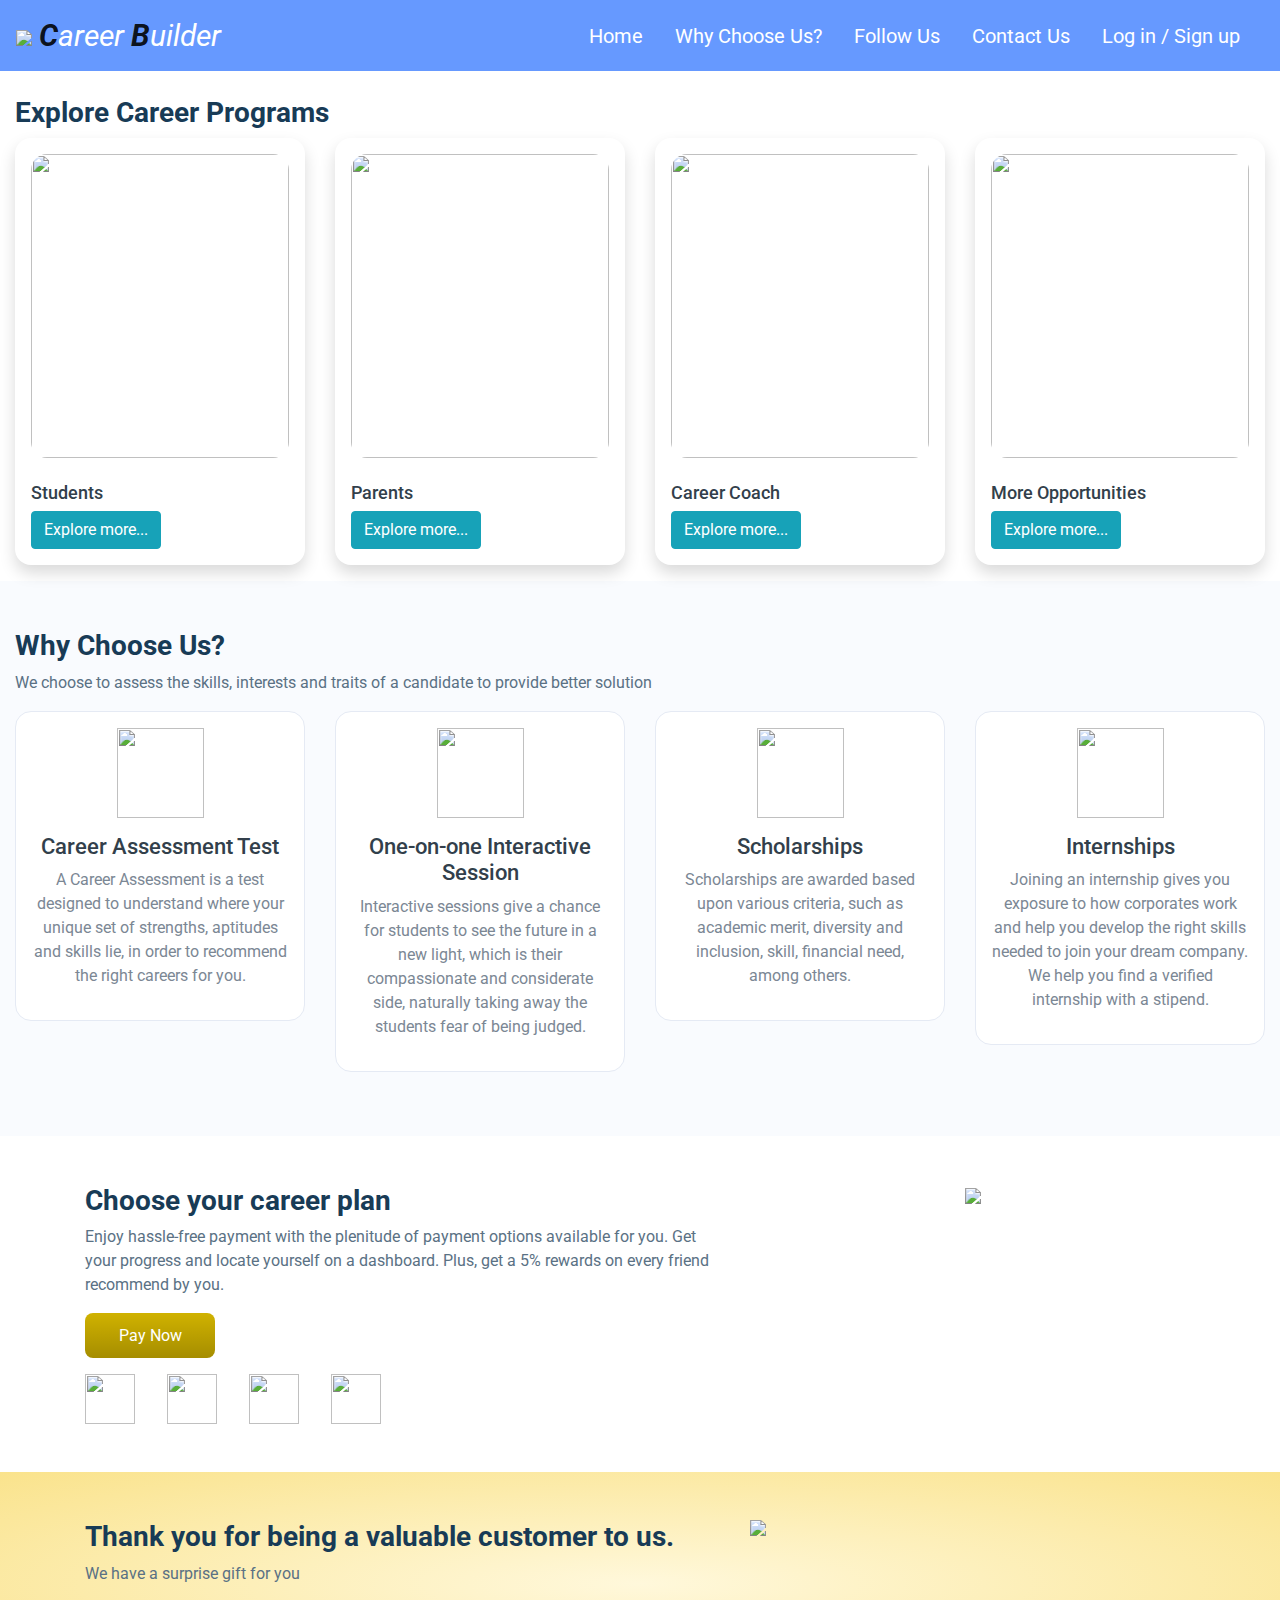
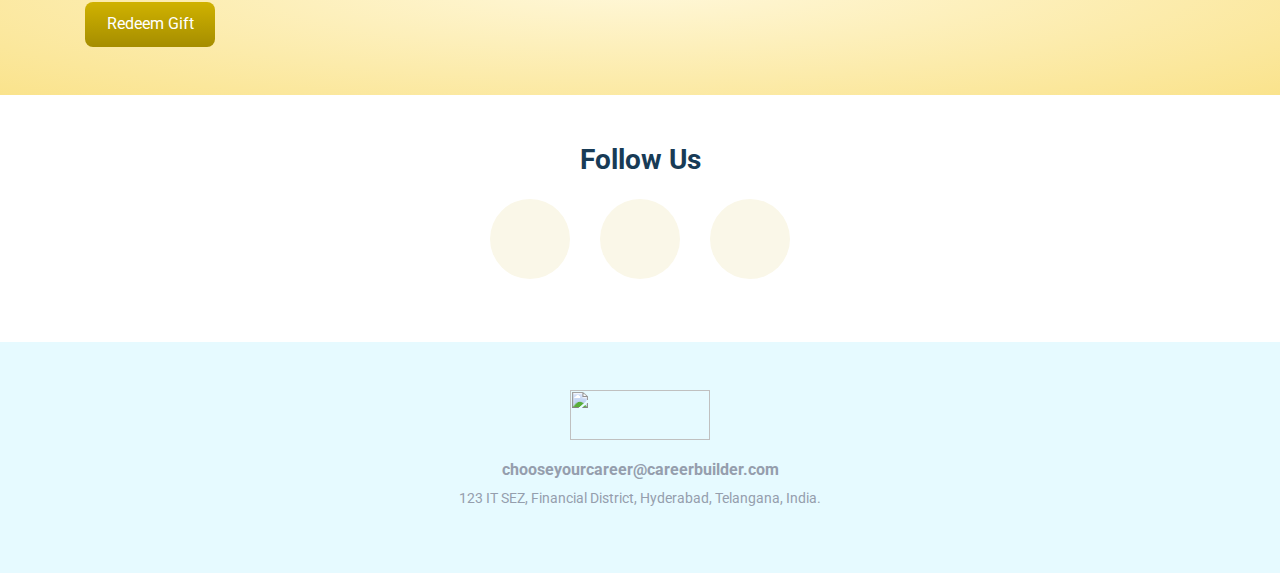
==== index.html @ df75746b "'firstcommit'" ====
<!DOCTYPE html>
<html>

<head>
    <meta charset="UTF-8">
    <meta http-equiv="X-UA-Compatible" content="IE=edge">
    <meta name="viewport" content="width=device-width, initial-scale=1.0">
    <link rel="stylesheet" href="https://stackpath.bootstrapcdn.com/bootstrap/4.5.2/css/bootstrap.min.css" integrity="sha384-JcKb8q3iqJ61gNV9KGb8thSsNjpSL0n8PARn9HuZOnIxN0hoP+VmmDGMN5t9UJ0Z" crossorigin="anonymous" />
    <script src="https://code.jquery.com/jquery-3.5.1.slim.min.js" integrity="sha384-DfXdz2htPH0lsSSs5nCTpuj/zy4C+OGpamoFVy38MVBnE+IbbVYUew+OrCXaRkfj" crossorigin="anonymous"></script>
    <script src="https://cdn.jsdelivr.net/npm/popper.js@1.16.1/dist/umd/popper.min.js" integrity="sha384-9/reFTGAW83EW2RDu2S0VKaIzap3H66lZH81PoYlFhbGU+6BZp6G7niu735Sk7lN" crossorigin="anonymous"></script>
    <script src="https://stackpath.bootstrapcdn.com/bootstrap/4.5.2/js/bootstrap.min.js" integrity="sha384-B4gt1jrGC7Jh4AgTPSdUtOBvfO8shuf57BaghqFfPlYxofvL8/KUEfYiJOMMV+rV" crossorigin="anonymous"></script>
    <script src="https://kit.fontawesome.com/a237215e72.js" crossorigin="anonymous"></script>
    <link rel="stylesheet" type="text/css" href='CSS/index.css'>
    <title>Career Builder</title>
</head>

<body>
    <div id="sectionHome">
        <nav class="navbar navbar-expand-lg navbar-light navbar-bg fixed-top">
            <a class="navbar-brand main-heading" href="#">
                <img class="website-logo" src="https://res.cloudinary.com/dtdauosrh/image/upload/v1625328373/samples/IBM/cb-logo_cua766.png" />
                <span style="font-weight:bold">C</span><span style="color:#ffffff">areer</span>
                <span style="font-weight:bold">B</span><span style="color:#ffffff">uilder</span>
            </a>
            <button class="navbar-toggler" type="button" data-toggle="collapse" data-target="#navbarNavDropdown" aria-controls="navbarNavDropdown" aria-expanded="false" aria-label="Toggle navigation">
                <span class="navbar-toggler-icon"></span>
            </button>
            <div class="collapse navbar-collapse" id="navbarNavDropdown">
                <ul class="navbar-nav ml-auto">
                    <li class="nav-item active">
                        <a class="nav-link mr-3" id="navItem1" href="#">Home<span class="sr-only">(current)</span></a>
                    </li>
                    <li class="nav-item">
                        <a class="nav-link mr-3" id="navItem2" href="#wcuSection">Why Choose Us?</a>
                    </li>
                    <li class="nav-item">
                        <a class="nav-link mr-3" id="navItem4" href="#followUsSection">Follow Us</a>
                    </li>
                    <li class="nav-item">
                        <a class="nav-link mr-3" id="navItem3" href="#contactUsSection">Contact Us</a>
                    </li>
                    <li class="nav-item">
                        <a class="nav-link mr-3" id="navItem5" data-toggle="modal" data-target="#exampleModal" href="#staticBackdrop">Log in / Sign up</a>
                    </li>
                </ul>
            </div>
        </nav>
        <div class="modal fade" id="exampleModal" tabindex="-1" aria-labelledby="exampleModalLabel" aria-hidden="true">
            <div class="modal-dialog">
                <div class="modal-content">
                    <div class="modal-body">
                        <form class="m-3" id="userLogin">
                            <div class="form-group row">
                                <div class="col-sm-10">
                                    <input type="password" placeholder="Username" class="form-control" id="username">
                                    <p class="errorMessage" id="usernameErrMsg"></p>
                                </div>
                            </div>
                            <div class="form-group row">
                                <div class="col-sm-10">
                                    <input type="password" placeholder="Password" class="form-control" id="password">
                                    <p class="errorMessage" id="passwordErrMsg"></p>
                                </div>
                                <div class="form-group row m-3">
                                    <a href="#" data-toggle="modal" data-target="#staticBackdrop" class="pswd-fyp mr-5"> Creat Your Account</a>
                                    <a href="#" class="pswd-fyp"> Forget Your Password?</a>
                                </div>
                            </div>
                            <button type="submit" class="btn btn-primary">Log in</button>
                        </form>
                    </div>
                </div>
            </div>
        </div>
        <div class="modal fade" id="staticBackdrop" data-backdrop="static" data-keyboard="false" tabindex="-1" aria-labelledby="staticBackdropLabel" aria-hidden="true">
            <div class="modal-dialog">
                <div class="modal-content">
                    <div class="modal-header">
                        <h5 class="modal-title" id="staticBackdropLabel">Create Your Account</h5>
                        <button type="button" class="close" data-dismiss="modal" aria-label="Close">
                            <span aria-hidden="true">&times;</span>
                        </button>
                    </div>
                    <div class="modal-body">
                        <form id="userForm">
                            <div class="mb-3">
                                <label for="name">Full Name</label>
                                <input type="text" class="form-control" id="name">
                                <p class="errorMessage" id="nameErrMsg"></p>
                            </div>
                            <div class="mb-3">
                                <label for="name">Email</label>
                                <input type="text" class="form-control" id="email">
                                <p class="errorMessage" id="emailErrMsg"></p>
                            </div>
                            <div class="mb-3">
                                <label for="mobile">Mobile Number</label>
                                <input type="text" class="form-control" id="mobile">
                                <p class="errorMessage" id="mobileErrMsg"></p>
                            </div>
                            <div class="mb-3">
                                <label for="pswd">Password</label>
                                <input type="password" class="form-control" id="pswd">
                                <p class="errorMessage" id="pswdErrMsg"></p>
                            </div>
                            <div class="mb-3">
                                <h1 class="gender-field-heading">Gender</h1>
                                <input type="radio" id="genderMale" name="gender" value="Male" checked />
                                <label for="genderMale">Male</label>
                                <input type="radio" id="genderFemale" name="gender" value="Female" class="ml-2" />
                                <label for="genderFemale">Female</label>
                            </div>
                            <div class="mb-3">
                                <label for="category">Category</label>
                                <select id="category" class="form-control">
                                    <option value="Student" selected>Student</option>
                                    <option value="Parent">Parent/Guardian</option>
                                    <option value="Career Counsellor">Career Counsellor</option>
                                </select>
                            </div>
                            <div class="mb-3">
                                <label for="education">Educational Background</label>
                                <select id="education" class="form-control">
                                    <option value="BeforeSSC">Class (1-9)</option>
                                    <option value="SSC">SSC</option>
                                    <option value="ITI">ITI</option>
                                    <option value="Polytechnic">Polytechnic</option>
                                    <option value="Intermediate">Intermediate</option>
                                    <option value="Degree">Degree</option>
                                    <option value="B.tech" selected>B.tech</option>
                                    <option value="M.tech">M.tech</option>
                                    <option value="MS">MS</option>
                                    <option value="WorkingProfessional">Working Professional</option>
                                    <option value="MS">NA</option>
                                </select>
                            </div>
                            <div class="mb-3">
                                <label for="interest">Interests</label>
                                <select id="interest" class="form-control">
                                    <option value="FrontEnd">FrontEnd Developer</option>
                                    <option value="BackEnd">BackEnd Developer</option>
                                </select>
                            </div>
                            <div class="mb-3">
                                <label for="location">Select Your Country</label>
                                <select id="location" class="form-control">
                                    <option value="India" selected>India</option>
                                </select>
                            </div>
                            <div class="mb-3">
                                <label for="location">Select Your State</label>
                                <select id="location" class="form-control">
                                    <option value="AndhraPradesh" selected>Andhra Pradesh</option>
                                    <option value="Telangana">Telangana</option>
                                </select>
                            </div>
                            <button type="submit" class="btn btn-primary">Sign Up</button>
                        </form>
                    </div>
                </div>
            </div>
        </div>
        <div class="explore-program-section mt-5 pt-5" id="exploreProgramSection">
            <div class="container-fluid">
                <div class="row">
                    <div class="col-12">
                        <h1 class="program-section-heading">
                            Explore Career Programs
                        </h1>
                    </div>
                    <div class="col-12 col-md-6 col-lg-3">
                        <div class="shadow program-item-card p-3 mb-3">
                            <img src="https://res.cloudinary.com/dtdauosrh/image/upload/v1625376583/samples/IBM/study-abroad-students_zdgpfl.jpg" class="program-item-image w-100" />
                            <h1 class="program-card-title">
                                Students
                            </h1>
                            <button class="button btn btn-info" onclick="display('sectionStudents')">Explore more...</button>
                        </div>
                    </div>
                    <div class="col-12 col-md-6 col-lg-3">
                        <div class="shadow program-item-card p-3 mb-3">
                            <img src="https://res.cloudinary.com/dtdauosrh/image/upload/v1625377752/samples/IBM/Lead-Like-a-Parent_wvlkuf.jpg" class="program-item-image w-100" />
                            <h1 class="program-card-title">
                                Parents
                            </h1>
                            <button class="button btn btn-info" onclick="display('sectionParents')">Explore more...</button>
                        </div>
                    </div>
                    <div class="col-12 col-md-6 col-lg-3">
                        <div class="shadow program-item-card p-3 mb-3">
                            <img src="https://res.cloudinary.com/dtdauosrh/image/upload/v1625378254/samples/IBM/primary-focus-career-coaching-vs-career-counseling_vxppxz.jpg" class="program-item-image w-100" />
                            <h1 class="program-card-title">
                                Career Coach
                            </h1>
                            <button class="button btn btn-info" onclick="display('sectionCareerCoach')">Explore more...</button>
                        </div>
                    </div>
                    <div class="col-12 col-md-6 col-lg-3">
                        <div class="shadow program-item-card p-3 mb-3">
                            <img src="https://res.cloudinary.com/dtdauosrh/image/upload/v1625378415/samples/IBM/imh-explore-more_ttbery.svg" class="program-item-image w-100" />
                            <h1 class="program-card-title">
                                More Opportunities
                            </h1>
                            <button class="button btn btn-info" onclick="display('sectionMoreOpportunities')">Explore more...</button>
                        </div>
                    </div>
                </div>
            </div>

        </div>
        <div class="wcu-section pt-5 pb-5" id="wcuSection">
            <div class="container-fluid">
                <div class="row">
                    <div class="col-12">
                        <h1 class="wcu-section-heading">
                            Why Choose Us?
                        </h1>
                        <p class="wcu-section-description">
                            We choose to assess the skills, interests and traits of a candidate to provide better solution
                        </p>
                    </div>
                    <div class="col-12 col-md-6 col-lg-3">
                        <div class="wcu-card p-3 mb-3">
                            <img src="https://res.cloudinary.com/dtdauosrh/image/upload/v1625381685/samples/IBM/evaluation-portable-network-graphics-educational-assessment-computer-icons-clip-art-png-favpng-9wfQTrhpx3eKTep29E6pcKZtE_r5j3ay-removebg-preview_dqf1rl.png" class="wcu-card-image" />
                            <h1 class="wcu-card-title mt-3">Career Assessment Test</h1>
                            <p class="wcu-card-description">
                                A Career Assessment is a test designed to understand where your unique set of strengths, aptitudes and skills lie, in order to recommend the right careers for you.
                            </p>
                        </div>
                    </div>
                    <div class="col-12 col-md-6 col-lg-3">
                        <div class="wcu-card p-3 mb-3">
                            <img src="https://res.cloudinary.com/dtdauosrh/image/upload/v1625382398/samples/IBM/meeting-1019995_640_dfltmu.jpg" class="wcu-card-image" />
                            <h1 class="wcu-card-title mt-3">One-on-one Interactive Session</h1>
                            <p class="wcu-card-description">
                                Interactive sessions give a chance for students to see the future in a new light,
                                which is their compassionate and considerate side, naturally taking away the students
                                fear of being judged.
                            </p>
                        </div>
                    </div>
                    <div class="col-12 col-md-6 col-lg-3">
                        <div class="wcu-card p-3 mb-3">
                            <img src="https://res.cloudinary.com/dtdauosrh/image/upload/v1625382787/samples/IBM/cfbad01bc4399275d8f197ccfbc4c17c_yxrqah.png" class="wcu-card-image" />
                            <h1 class="wcu-card-title mt-3">Scholarships</h1>
                            <p class="wcu-card-description">
                                Scholarships are awarded based upon various criteria, such as academic merit, diversity and inclusion, skill, financial need, among others.
                            </p>
                        </div>
                    </div>
                    <div class="col-12 col-md-6 col-lg-3">
                        <div class="wcu-card p-3 mb-3">
                            <img src="https://res.cloudinary.com/dtdauosrh/image/upload/v1625383271/samples/IBM/basic-rgb-136489451_uy06rx.jpg" class="wcu-card-image" />
                            <h1 class="wcu-card-title mt-3">Internships</h1>
                            <p class="wcu-card-description">
                                Joining an internship gives you exposure to how corporates work
                                and help you develop the right skills needed to join your dream
                                company. We help you find a verified internship with a stipend.
                            </p>
                        </div>
                    </div>
                </div>
            </div>
        </div>
        <div class="best-deal-section pt-5 pb-5" id="bestDealsection">
            <div class="container">
                <div class="row">
                    <div class="col-12 col-md-5 order-1 order-md-2">
                        <div class="text-center">
                            <img src="https://res.cloudinary.com/dtdauosrh/image/upload/v1625386886/17032066-3d-best-deal-button-click-here-block-text-over-white-background_iqfb8q.jpg" class="best-deal-section-img" />
                        </div>
                    </div>
                    <div class="col-12 col-md-7 order-2 order-md-1">
                        <h1 class="best-deal-section-heading">
                            Choose your career plan
                        </h1>
                        <p class="best-deal-section-description">
                            Enjoy hassle-free payment with the plenitude of payment options
                            available for you. Get your progress and locate yourself on a
                            dashboard. Plus, get a 5% rewards on every friend recommend by you.
                        </p>
                        <button class="custom-button">Pay Now</button>
                        <div class="mt-3">
                            <img src="https://d1tgh8fmlzexmh.cloudfront.net/ccbp-responsive-website/visa-card-img.png" class="payment-card-img" />
                            <img src="https://d1tgh8fmlzexmh.cloudfront.net/ccbp-responsive-website/master-card-img.png" class="payment-card-img" />
                            <img src="https://d1tgh8fmlzexmh.cloudfront.net/ccbp-responsive-website/paypal-card-img.png" class="payment-card-img" />
                            <img src="https://d1tgh8fmlzexmh.cloudfront.net/ccbp-responsive-website/american-express-img.png" class="payment-card-img" />
                        </div>
                    </div>
                </div>
            </div>
        </div>
        <div class="thanking-customers-section pt-5 pb-5">
            <div class="container">
                <div class="row">
                    <div class="col-12 col-md-7 d-flex flex-column justify-content-center">
                        <h1 class="thanking-customers-section-heading">
                            Thank you for being a valuable customer to us.
                        </h1>
                        <p class="thanking-customers-section-description">
                            We have a surprise gift for you
                        </p>
                        <div class="d-md-none">
                            <img src="https://d1tgh8fmlzexmh.cloudfront.net/ccbp-responsive-website/thanking-customers-section-img.png" class="thanking-customers-section-img" />
                        </div>
                        <div>
                            <!-- Button trigger modal -->
                            <button type="button" class="custom-button" data-toggle="modal" data-target="#exampleModal">
                                Redeem Gift
                            </button>

                            <!-- Modal -->
                            <div class="modal fade" id="exampleModal" tabindex="-1" aria-labelledby="exampleModalLabel" aria-hidden="true">
                                <div class="modal-dialog mt-5">
                                    <div class="modal-content">
                                        <div class="modal-header">
                                            <h5 class="modal-title thanking-customers-section-modal-title" id="exampleModalLabel">Gift Voucher</h5>
                                            <button type="button" class="close" data-dismiss="modal" aria-label="Close">
                                                <span aria-hidden="true">&times;</span>
                                            </button>
                                        </div>
                                        <div class="modal-body">
                                            <img src="https://d1tgh8fmlzexmh.cloudfront.net/ccbp-responsive-website/gift-voucher-img.png" class="w-100" />
                                        </div>
                                        <div class="modal-footer">
                                            <button type="button" class="btn btn-secondary" data-dismiss="modal">Close</button>
                                        </div>
                                    </div>
                                </div>
                            </div>
                        </div>
                    </div>
                    <div class="col-12 col-md-5 d-none d-md-block">
                        <img src="https://d1tgh8fmlzexmh.cloudfront.net/ccbp-responsive-website/thanking-customers-section-img.png" class="thanking-customers-section-img" />
                    </div>
                </div>
            </div>
        </div>
        <div class="follow-us-section pt-5 pb-5" id="followUsSection">
            <div class="container">
                <div class="row">
                    <div class="col-12">
                        <h1 class="follow-us-section-heading">Follow Us</h1>
                    </div>
                    <div class="col-12">
                        <div class="d-flex flex-row justify-content-center">
                            <div class="follow-us-icon-container">
                                <i class="fab fa-twitter icon"></i>
                            </div>
                            <div class="follow-us-icon-container">
                                <i class="fab fa-instagram icon"></i>
                            </div>
                            <div class="follow-us-icon-container">
                                <i class="fab fa-facebook icon"></i>
                            </div>
                        </div>
                    </div>
                </div>
            </div>
        </div>
        <div class="footer-section pt-5 pb-5" id="contactUsSection">
            <div class="container">
                <div class="row">
                    <div class="col-12 text-center">
                        <img src="https://res.cloudinary.com/dtdauosrh/image/upload/v1625384901/careerbuilder_logo_rx8w4p.png" class="career-builder-logo" />
                        <h1 class="footer-section-mail-id">chooseyourcareer@careerbuilder.com</h1>
                        <p class="footer-section-address">
                            123 IT SEZ, Financial District, Hyderabad, Telangana, India.
                        </p>
                    </div>
                </div>
            </div>
        </div>
    </div>
    <script type="text/javascript" src="https://d1tgh8fmlzexmh.cloudfront.net/ccbp-static-website/js/ccbp-ui-kit.js"></script>
</body>

</html>
---- CSS/index.css ----
@import url('https://fonts.googleapis.com/css2?family=Bree+Serif&family=Caveat:wght@400;700&family=Lobster&family=Monoton&family=Open+Sans:ital,wght@0,400;0,700;1,400;1,700&family=Playfair+Display+SC:ital,wght@0,400;0,700;1,700&family=Playfair+Display:ital,wght@0,400;0,700;1,700&family=Roboto:ital,wght@0,400;0,700;1,400;1,700&family=Source+Sans+Pro:ital,wght@0,400;0,700;1,700&family=Work+Sans:ital,wght@0,400;0,700;1,700&display=swap');

.main-heading {
    font-family: "Roboto";
    font-style: italic;
    font-size: 30px;
    color: blue;
}

.navbar-bg {
    background-color: #6699ff;
}

.website-logo {
    width: 50px;
}

#navItem1 {
    color: #ffffff;
    font-family: 'Roboto';
    font-size: 20px;
}

#navItem2 {
    color: #ffffff;
    font-family: 'Roboto';
    font-size: 20px;
}

#navItem3 {
    color: #ffffff;
    font-family: 'Roboto';
    font-size: 20px;
}

#navItem4 {
    color: #ffffff;
    font-family: 'Roboto';
    font-size: 20px;
}

#navItem5 {
    color: #ffffff;
    font-family: 'Roboto';
    font-size: 20px;
}

.contact-us {
    border-style: none;
}

.bg-parents {
    background-color: #eb3458;
}

.img-parents {
    width: 270px;
}

.errorMessage {
    font-family: "Roboto";
    font-size: 14px;
    color: #dc3545;
}

.gender-field-heading {
    font-size: 18px;
    color: #212529;
    margin-bottom: 10px;
}

.pswd-fyp {
    font-family: 'Roboto';
    font-size: 13px;
    color: #000000;
}

.program-item-card {
    border-radius: 16px;
}

.program-item-link {
    color: #d0b200;
    font-family: 'Roboto';
    font-weight: 500;
    font-size: 14px;
}

.program-card-title {
    color: #323f4b;
    font-family: 'Roboto';
    font-weight: 500;
    font-size: 18px;
    margin-top: 24px;
}

.program-item-image {
    border-radius: 16px;
    width: 290px;
    height: 304px;
}

.program-section-heading {
    font-family: 'Roboto';
    font-weight: 700;
    font-size: 28px;
    color: #183b56;
}

.explore-program-section {
    background-color: white;
}

.wcu-card-description {
    font-family: 'Roboto';
    font-size: 16px;
    color: #7b8794;
}

.wcu-card-title {
    font-family: 'Roboto';
    font-size: 22px;
    font-weight: 500;
    color: #323f4b;
}

.wcu-card-image {
    height: 90px;
    width: 87px;
}

.wcu-card {
    background-color: white;
    text-align: center;
    border-style: solid;
    border-width: 1px;
    border-color: #e5eaf4;
    border-radius: 16px;
}

.wcu-section-description {
    font-family: 'Roboto';
    font-size: 16px;
    color: #5a7184;
}

.wcu-section-heading {
    font-family: 'Roboto';
    font-size: 28px;
    font-weight: 700;
    color: #183b56;
}

.wcu-section {
    background-color: #f9fbfe;
}

.follow-us-section {
    background-color: white;
}

.follow-us-section-heading {
    text-align: center;
    color: #183b56;
    font-family: "Roboto";
    font-size: 28px;
    font-weight: 700;
}

.follow-us-icon-container {
    background-color: #faf7e8;
    width: 80px;
    height: 80px;
    border-radius: 40px;
    margin: 15px;
    padding: 22px 16px 14px 22px;
}

.icon {
    color: #d0b200;
    font-size: 35px;
}

.footer-section {
    background-color: #e6faff;
}

.footer-section-mail-id {
    color: #959ead;
    font-family: "Roboto";
    font-weight: bold;
    font-size: 16px;
    margin-top: 20px;
}

.footer-section-address {
    color: #959ead;
    font-family: "Roboto";
    font-size: 14px;
}

.career-builder-logo {
    width: 140px;
    height: 50px;
}

.thanking-customers-section {
    background-image: radial-gradient(#fff8db, #fae38c);
}

.thanking-customers-section-heading {
    color: #183b56;
    font-family: "Roboto";
    font-size: 28px;
    font-weight: 700;
}

.thanking-customers-section-description {
    color: #5a7184;
    font-family: "Roboto";
    font-size: 16px;
}

.thanking-customers-section-img {
    width: 270px;
    margin-bottom: 20px;
}

.thanking-customers-section-modal-title {
    color: #d0b200;
    font-weight: 800;
}

.custom-button {
    color: white;
    background-image: linear-gradient(#d0b200, #a58d00);
    width: 130px;
    height: 45px;
    border-width: 0;
    border-radius: 8px;
    margin-right: 10px;
}

.best-deal-section {
    background-color: white;
}

.best-deal-section-img {
    width: 270px;
}

.best-deal-section-heading {
    color: #183b56;
    font-family: "Roboto";
    font-size: 28px;
    font-weight: 700;
}

.best-deal-section-description {
    color: #5a7184;
    font-family: "Roboto";
    font-size: 16px;
}

.payment-card-img {
    width: 50px;
    height: 50px;
    margin-right: 28px;
}

.custom-button {
    color: white;
    background-color: #d0b200;
    width: 130px;
    height: 45px;
    border-width: 0;
    border-radius: 8px;
    margin-right: 10px;
}
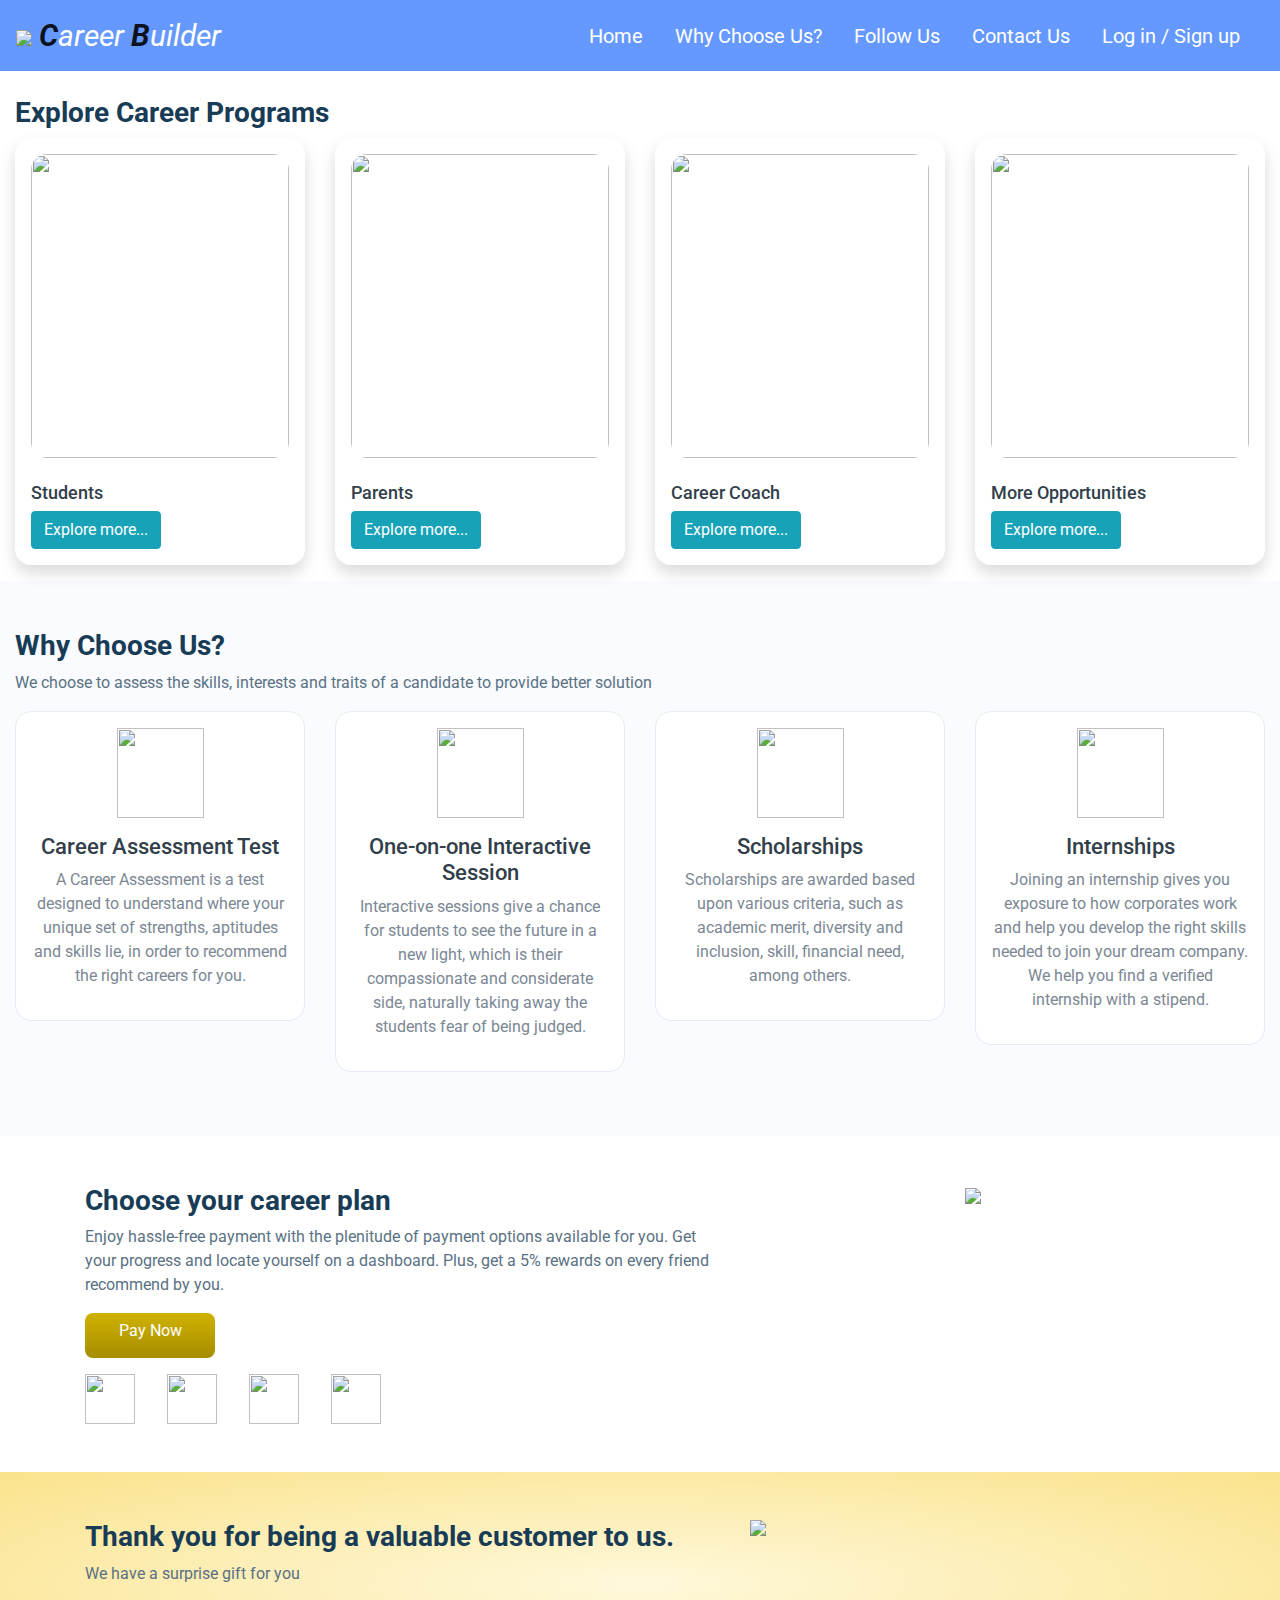
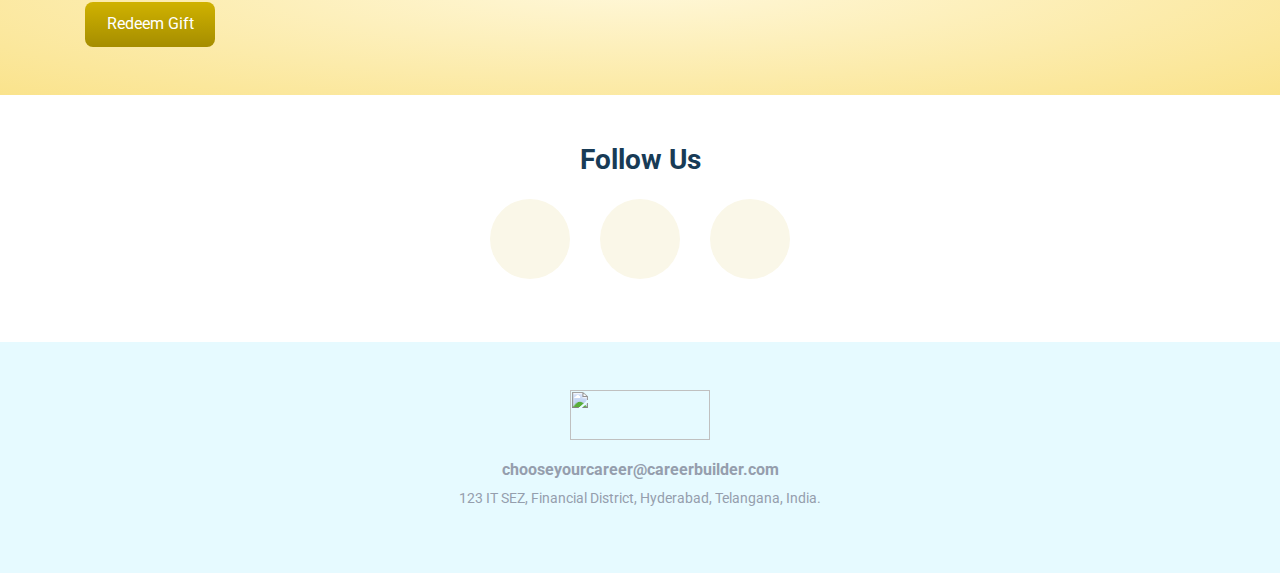
==== commit 599e8f00: "adding payment page" ====
--- a/index.html
+++ b/index.html
@@ -11,6 +11,8 @@
     <script src="https://stackpath.bootstrapcdn.com/bootstrap/4.5.2/js/bootstrap.min.js" integrity="sha384-B4gt1jrGC7Jh4AgTPSdUtOBvfO8shuf57BaghqFfPlYxofvL8/KUEfYiJOMMV+rV" crossorigin="anonymous"></script>
     <script src="https://kit.fontawesome.com/a237215e72.js" crossorigin="anonymous"></script>
     <link rel="stylesheet" type="text/css" href='CSS/index.css'>
+    <!--<script src="./JS/index.js" defer></script>-->
+    <script src="./JS/UserForm.js" defer></script>
     <title>Career Builder</title>
 </head>
 
@@ -39,8 +41,11 @@
                     <li class="nav-item">
                         <a class="nav-link mr-3" id="navItem3" href="#contactUsSection">Contact Us</a>
                     </li>
-                    <li class="nav-item">
+                    <li class="nav-item" id="login">
                         <a class="nav-link mr-3" id="navItem5" data-toggle="modal" data-target="#exampleModal" href="#staticBackdrop">Log in / Sign up</a>
+                    </li>
+                    <li class="nav-item" id="user">
+
                     </li>
                 </ul>
             </div>
@@ -174,7 +179,8 @@
                             <h1 class="program-card-title">
                                 Students
                             </h1>
-                            <button class="button btn btn-info" onclick="display('sectionStudents')">Explore more...</button>
+                            <!--<button class="button btn btn-info" onclick="display('sectionStudents')">Explore more...</button>-->
+                            <a class="button btn btn-info" href="./Pages/StudentSection.html">Explore more...</a>
                         </div>
                     </div>
                     <div class="col-12 col-md-6 col-lg-3">
@@ -183,7 +189,8 @@
                             <h1 class="program-card-title">
                                 Parents
                             </h1>
-                            <button class="button btn btn-info" onclick="display('sectionParents')">Explore more...</button>
+                            <!--<button class="button btn btn-info" onclick="display('sectionParents')">Explore more...</button>-->
+                            <a class="button btn btn-info" href="./Pages/ParentSection.html">Explore more...</a>
                         </div>
                     </div>
                     <div class="col-12 col-md-6 col-lg-3">
@@ -192,7 +199,7 @@
                             <h1 class="program-card-title">
                                 Career Coach
                             </h1>
-                            <button class="button btn btn-info" onclick="display('sectionCareerCoach')">Explore more...</button>
+                            <a class="button btn btn-info" href="./Pages/CareerCoach.html">Explore more...</a>
                         </div>
                     </div>
                     <div class="col-12 col-md-6 col-lg-3">
@@ -201,7 +208,7 @@
                             <h1 class="program-card-title">
                                 More Opportunities
                             </h1>
-                            <button class="button btn btn-info" onclick="display('sectionMoreOpportunities')">Explore more...</button>
+                            <a class="button btn btn-info" href="./Pages/MoreOpportunitites.html">Explore more...</a>
                         </div>
                     </div>
                 </div>
@@ -279,7 +286,7 @@
                             available for you. Get your progress and locate yourself on a
                             dashboard. Plus, get a 5% rewards on every friend recommend by you.
                         </p>
-                        <button class="custom-button">Pay Now</button>
+                        <a class="btn custom-button" href="./Pages/Paymentsection.html">Pay Now</a>
                         <div class="mt-3">
                             <img src="https://d1tgh8fmlzexmh.cloudfront.net/ccbp-responsive-website/visa-card-img.png" class="payment-card-img" />
                             <img src="https://d1tgh8fmlzexmh.cloudfront.net/ccbp-responsive-website/master-card-img.png" class="payment-card-img" />
--- a/CSS/index.css
+++ b/CSS/index.css
@@ -44,7 +44,11 @@
     font-family: 'Roboto';
     font-size: 20px;
 }
-
+.userStyle{
+    color: #ffffff;
+    font-family: 'Roboto';
+    font-size: 20px;
+}
 .contact-us {
     border-style: none;
 }
